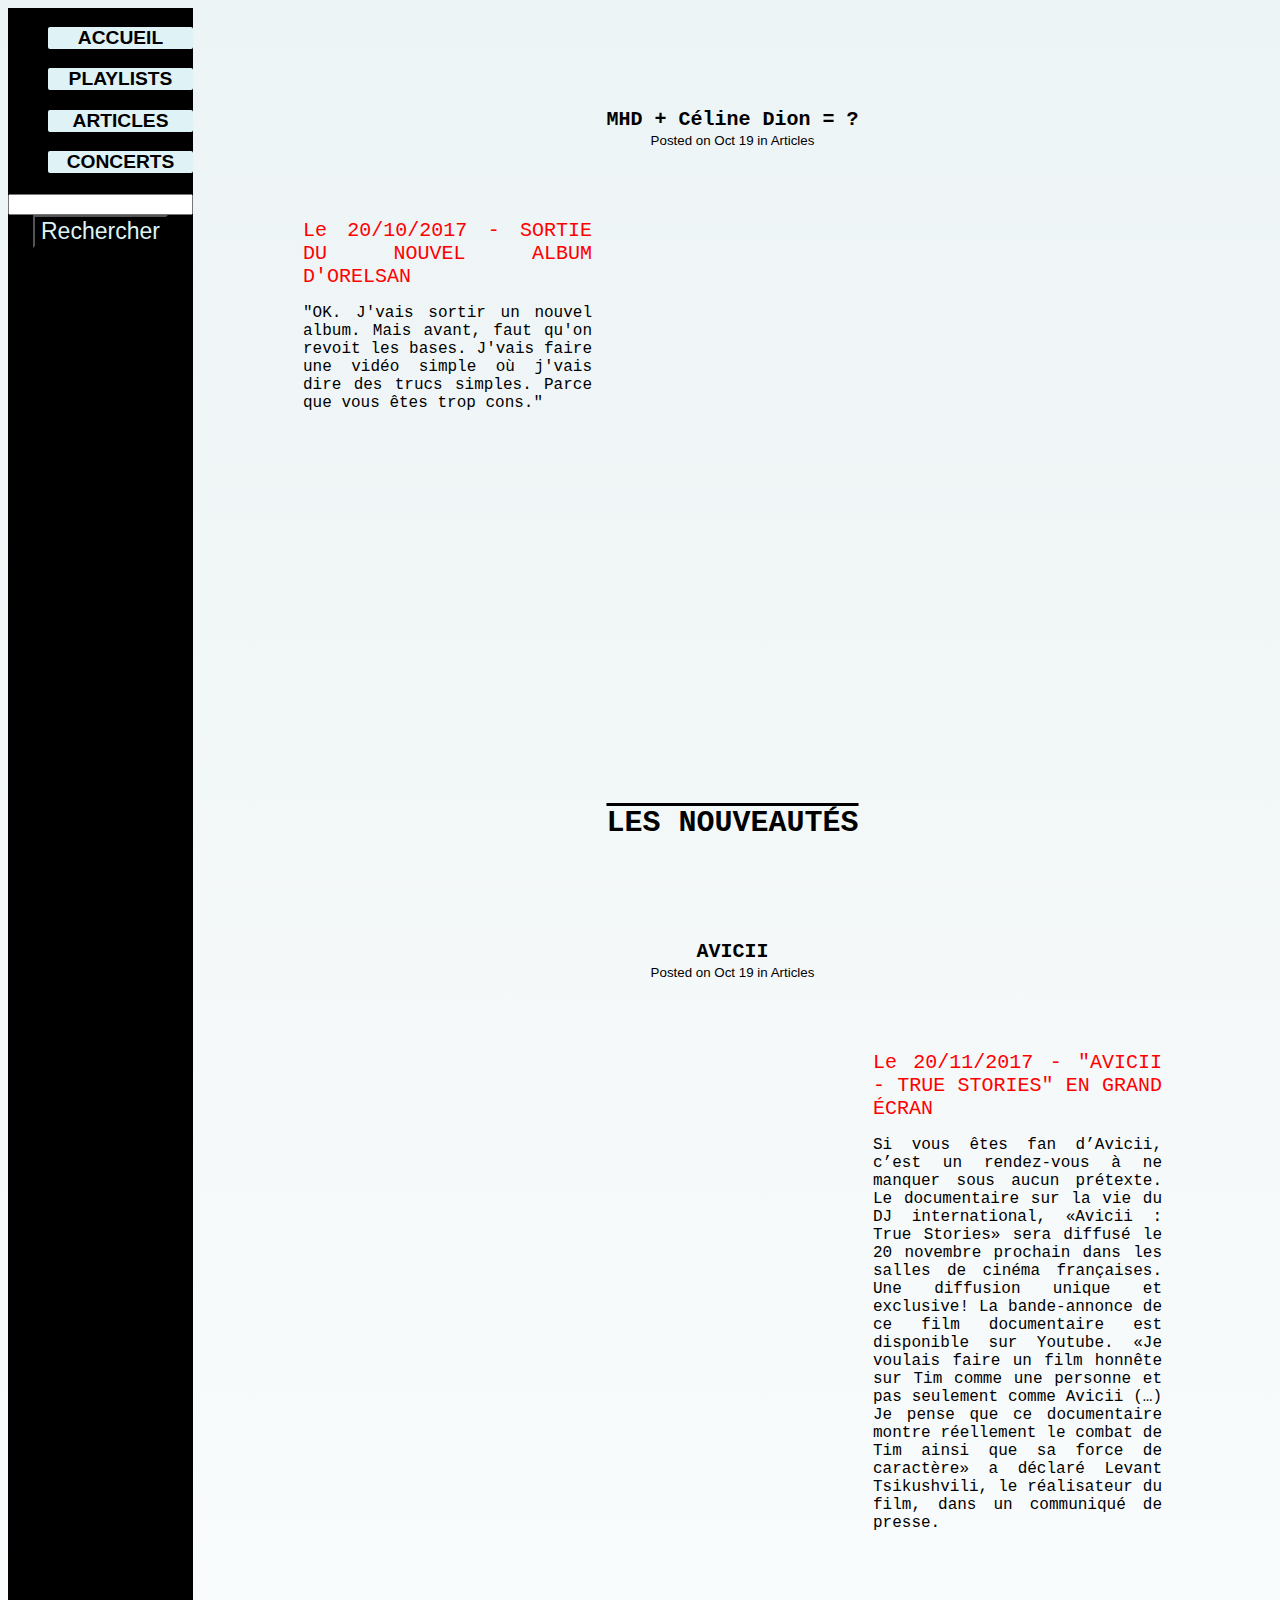
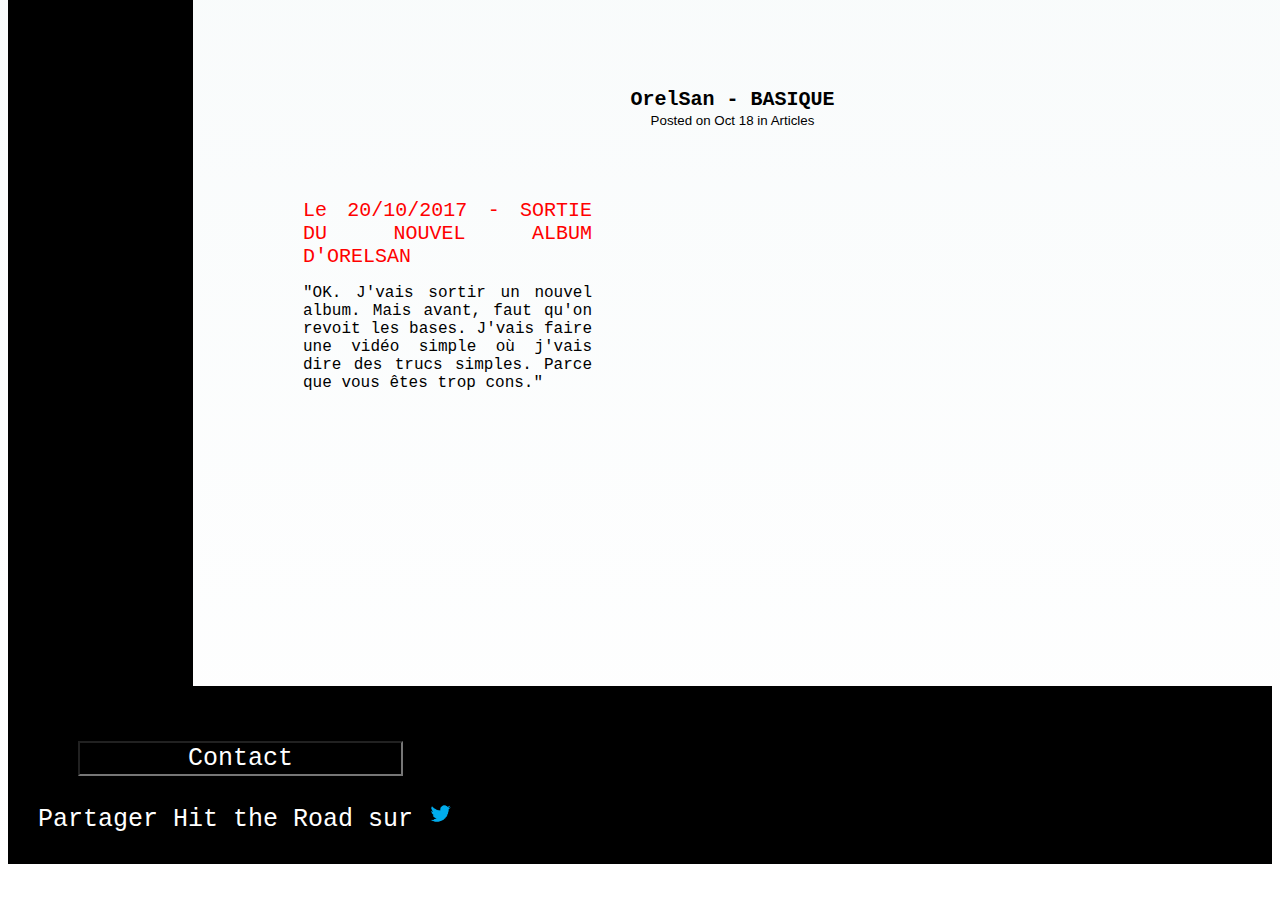
==== articles.html @ aeaab8b0 "4è commit" ====
<!DOCTYPE html>
<html>


<!-- Logo et nom du siteweb -->

  <head>
    <link rel="icon" type="image/png" href="logo_petit.png"/>
    <title>ARTICLES | HIT THE ROAD</title>
    <meta charset="utf-8">
    <link rel="stylesheet" type="text/css" href="style.css">
    <script src="https://ajax.googleapis.com/ajax/libs/jquery/3.2.1/jquery.min.js"></script>
    <script src="script.js"></script>
  </head>


  <body>
    <section class="parent">
    <section class="menu">

      <nav class="menu-nav">
        <ul><li class="div-couleur"><a href="index.html">ACCUEIL</a></li></ul>
        <ul><li class="div-couleur"><a href="playlists.html">PLAYLISTS</a></li></ul>
        <ul><li class="div-couleur"><a href="articles.html">ARTICLES</a></li></ul>
        <ul><li class="div-couleur"><a href="concerts.html">CONCERTS</a></li></ul>
      </nav>

      <div class="td-header-menu-search">
      <div class="td-search-btns-wrap">
          <a id="td-header-search-button" href="#" role="button" class="dropdown-toggle " data-toggle="dropdown"><i class="td-icon-search"></i></a>
          <a id="td-header-search-button-mob" href="#" role="button" class="dropdown-toggle " data-toggle="dropdown"><i class="td-icon-search"></i></a>
      </div>

      <div class="td-search-box-wrap">
      <div class="td-drop-down-search" aria-labelledby="td-header-search-button">
          <form method="get" class="td-search-form" action="file:///Users/elvanunal/Documents/GitHub/codecamp/index.html">
        <div role="search" class="td-head-form-search-wrap">
                        <input id="td-header-search" type="text" value="" name="s" autocomplete="off">
                        <input class="wpb_button wpb_btn-inverse btn" type="submit" id="td-header-search-top" value="Rechercher">
                    </div>
                </form>
                <div id="td-aj-search"></div>
            </div>
        </div>
    </div>
      </section>

<section class="everything">



<!-- ARTICLE 3 - MHD CELINE DION-->

<section class="titre-article3">
    <texte2>
      <h3>MHD + Céline Dion = ?</h3>
      <small>Posted on <time datetime="2017-10-18T19:00">Oct 19</time> in <a href="/category/Articles">Articles</a></small>
    </texte2>
</section>



<section class="article3">
  <section class= "video-article3">
  <iframe width="560" height="315" src="https://www.youtube.com/embed/2bjk26RwjyU" frameborder="0" allowfullscreen></iframe>
  </section>

  <texte3>
    <section class= "texte-article3">
    <texte4> Le 20/10/2017 - SORTIE DU NOUVEL ALBUM D'ORELSAN</texte4>
    <p> "OK. J'vais sortir un nouvel album. Mais avant, faut qu'on revoit les bases. J'vais faire une vidéo simple où j'vais dire des trucs simples. Parce que vous êtes trop cons."</p>
    </section>
  </texte3>
</section>



  <!-- ARTICLE 2 - AVICII -->

    <section class="titre-article3">


        <texte2>
      <h2><a href="/concerts-du-moment">LES NOUVEAUTÉS</a></h2>
          <h3>AVICII</h3>
          <small>Posted on <time datetime="2017-10-18T19:00">Oct 19</time> in <a href="/category/Articles">Articles</a></small>
        </texte2>
    </section>



    <section class="article3">

      <texte3>
        <section class= "texte-article3">
        <texte4> Le 20/11/2017 - "AVICII - TRUE STORIES" EN GRAND ÉCRAN</texte4>
        <p> Si vous êtes fan d’Avicii, c’est un rendez-vous à ne manquer sous aucun prétexte. Le documentaire sur la vie du DJ international, «Avicii : True Stories» sera diffusé le 20 novembre prochain dans les salles de cinéma françaises. Une diffusion unique et exclusive!
  La bande-annonce de ce film documentaire est disponible sur Youtube. «Je voulais faire un film honnête sur Tim comme une personne et pas seulement comme Avicii (…) Je pense que ce documentaire montre réellement le combat de Tim ainsi que sa force de caractère» a déclaré Levant Tsikushvili, le réalisateur du film, dans un communiqué de presse.</p>
        </section>
      </texte3>
      <section class= "video-article3">
        <iframe width="560" height="315" src="https://www.youtube.com/embed/0lgOjfVFD1Y" frameborder="0" allowfullscreen></iframe>
        </section>

    </section>



<!-- ARTICLE1 - ORELSAN -->

  <section class="titre-article3">
      <texte2>
        <h3>OrelSan - BASIQUE</h3>
        <small>Posted on <time datetime="2017-10-18T19:00">Oct 18</time> in <a href="/category/Articles">Articles</a></small>
      </texte2>
  </section>



  <section class="article3">
    <section class= "video-article3">
    <iframe width="560" height="315" src="https://www.youtube.com/embed/2bjk26RwjyU" frameborder="0" allowfullscreen></iframe>
    </section>

    <texte3>
      <section class= "texte-article3">
      <texte4> Le 20/10/2017 - SORTIE DU NOUVEL ALBUM D'ORELSAN</texte4>
      <p> "OK. J'vais sortir un nouvel album. Mais avant, faut qu'on revoit les bases. J'vais faire une vidéo simple où j'vais dire des trucs simples. Parce que vous êtes trop cons."</p>
      </section>
    </texte3>
  </section>




</section>
</section>


<!-- Bas de page -->

  <footer>
    <nav class="menu-nav">
    <ul>
    <input class="contact" value="Contact" onclick="parent.location='mailto:theohamon9@gmail.com?subject=Objet du courrier'">
    </ul>
    </nav>
    <a class="twitter" href="https://twitter.com/share?url=https://elvanunal.github.io/codecamp/">Partager Hit the Road sur  <img src="LogoTwi.png" height="25" width="25"></a>
  </footer>

</body>
</html>
---- style.css ----
html {
  font-family: sans-serif;
}

body {
background: linear-gradient(#EDF4F5 , white );
weight: 100%;
font-family: inherit;
font-size: medium;
}


h1 {
  color:white;
  font-family: monospace;
  font-weight: bolder;
  font-size: 50px;
  text-shadow: #000000 1px 1px, #000000 -1px 1px, #000000 -1px -1px, #000000 1px -1px;

}

h2 {
  color:black;
  font-family: monospace;
  font-weight: bolder;
  font-size: 30px;
  margin: 0px;
}

h3 {
  color:black;
  font-family: monospace;
  font-size: 20px;
  margin:0px;
}

texte4 {
  color: red;
  font-family: monospace;
  font-size: 20px;
  margin:0px;
}

a {
   text-decoration: none;
   color: black;
   font-style: none;
}

p {
  font-size: 16px;
  font-family: monospace;
}

a.twitter {
  color: white;
}

nav.menu-nav ul li.btn{
  width: 150px;
  weight: 100%;
        float: right;
    display: block;
  text-align: center;
    background-blend-mode: darken;
    padding: 10px;
}


.menu {
  width: 100%;
  font-weight: bolder;
  font-size: larger;
      text-align: center;
      width: 300px;
      weight:250px;
      background: black;
}






.div-couleur {
    background: #DFF2F5 ;
    border-radius:2px;
    -moz-transition: all .5s;
}
.div-couleur:hover {
    background: #72B7C1 ;
    border-radius: 50px;
}


input.wpb_button {
  font-size: larger;
  background: black;
  color: #DFF2F5 ;
}

.hit {
  padding:260px;
}

.home {
  display: flex;
  justify-content: center;
  text-align:center;
  padding-top: 20px;
}

.parent {
  display:flex;
}








.article2 {
  display: flex;
  flex-direction: column;
  padding-top: 70px;
  text-align: justify;
  margin-left: 70px;
  margin-right: 70px;
}

.image-article2 {
  display:flex;
  justify-content: row-reverse;
  padding-right: 50px;
}


.titre-article2 {
  display: flex;
  justify-content: center;
  text-align:center;
  padding-top: 100px;
}






.article3 {
  display: flex;
  flex-direction: row-reverse;
  padding-top: 70px;
  text-align: justify;
  margin-left: 40px;
  margin-right: 40px;
  padding-bottom: 40px;
}

.video-article3 {
  display:flex;
  justify-content: row-reverse;
  margin-bottom: 40px;
}


.titre-article3 {
  display: flex;
  justify-content: center;
  text-align:center;
  padding-top: 100px;
}

.texte-article3 {
  padding-left: 70px;
  padding-right: 70px;
}








footer {
    background-color: black ;
    padding: 30px;
    font-size: 25px;
    font-family: monospace;

}

input.contact {
  background-color: black;
  font-family: monospace;
  font-size: 25px;
    text-align: center;
    color: white;
}

iframe{
  margin-right: 10px;
  -moz-transition: all 0.5s ease-in-out 0s;
    -webkit-transition: all 0.5s ease-in-out 0s;
    -o-transition: all 0.5s ease-in-out 0s;
    -ms-transition: all 0.5s ease-in-out 0s;
    transition: all 0.5s ease-in-out 0s;
    opacity: 0.7;
    height: 400px;
    margin-bottom: 7px;
}

iframe:hover {
  -moz-transform: rotate(5deg) scale(1.10);
    -webkit-transform: rotate(5deg) scale(1.10);
    -o-transform: rotate(5deg) scale(1.10);
    -ms-transform: rotate(5deg) scale(1.10);
    transform: rotate(5deg) scale(1.10);
    opacity: 1;
}


[17:57]
html {
  font-family: sans-serif;
}

body {
background: linear-gradient(#EDF4F5 , white );
weight: 100%;
font-family: inherit;
font-size: medium;
}


h1 {
  color:white;
  font-family: monospace;
  font-weight: bolder;
  font-size: 50px;
  text-shadow: #000000 1px 1px, #000000 -1px 1px, #000000 -1px -1px, #000000 1px -1px;

}

h2 {
  color:black;
  font-family: monospace;
  font-weight: bolder;
  font-size: 30px;
  margin-bottom: 100px;
  text-decoration: overline;
}

h3 {
  color:black;
  font-family: monospace;
  font-size: 20px;
  margin:0px;
}

texte4 {
  color: red;
  font-family: monospace;
  font-size: 20px;
  margin:0px;
}

a {
   text-decoration: none;
   color: black;
   font-style: none;
}

p {
  font-size: 16px;
  font-family: monospace;
}

a.twitter {
  color: white;
}

nav.menu-nav ul li.btn{
  width: 150px;
  weight: 100%;
        float: right;
    display: block;
  text-align: center;
    background-blend-mode: darken;
    padding: 10px;
}


.menu {
  width: 100%;
  font-weight: bolder;
  font-size: larger;
      text-align: center;
      width: 300px;
      weight:250px;
      background: black;
}






.div-couleur {
    background: #DFF2F5 ;
    border-radius:2px;
    -moz-transition: all .5s;
}
.div-couleur:hover {
    background: #72B7C1 ;
    border-radius: 50px;
}


input.wpb_button {
  font-size: larger;
  background: black;
  color: #DFF2F5 ;
}

.hit {
  padding:260px;
}

.home {
  display: flex;
  justify-content: center;
  text-align:center;
  padding-top: 20px;
}

.parent {
  display:flex;
}




.playlists {

display:flex;
flex-direction: column;
padding-top: 70px;
text-align: justify;
margin-left: 85px;

}



.article2 {
  display: flex;
  flex-direction: row-reverse;
  padding-top: 70px;
  text-align: justify;
  margin-left: 70px;
  margin-right: 70px;
}

.image-article2 {
  display:flex;
  justify-content: row-reverse;
  padding-right: 50px;
}


.titre-article2 {
  display: flex;
  justify-content: center;
  text-align:center;
  padding-top: 100px;
}


.article3 {
  display: flex;
  flex-direction: row-reverse;
  padding-top: 70px;
  text-align: justify;
  margin-left: 40px;
  margin-right: 40px;
  padding-bottom: 40px;
}

.video-article3 {
  display:flex;
  justify-content: row-reverse;
  margin-bottom: 40px;
}


.titre-article3 {
  display: flex;
  justify-content: center;
  text-align:center;
  padding-top: 100px;
}

.texte-article3 {
  padding-left: 70px;
  padding-right: 70px;
}








footer {
    background-color: black ;
    padding: 30px;
    font-size: 25px;
    font-family: monospace;

}

input.contact {
  background-color: black;
  font-family: monospace;
  font-size: 25px;
    text-align: center;
    color: white;
}

iframe{
  margin-right: 10px;
  -moz-transition: all 0.5s ease-in-out 0s;
    -webkit-transition: all 0.5s ease-in-out 0s;
    -o-transition: all 0.5s ease-in-out 0s;
    -ms-transition: all 0.5s ease-in-out 0s;
    transition: all 0.5s ease-in-out 0s;
    opacity: 0.7;
    height: 400px;
    margin-bottom: 7px;
}

iframe:hover {
  -moz-transform: rotate(5deg) scale(1.10);
    -webkit-transform: rotate(5deg) scale(1.10);
    -o-transform: rotate(5deg) scale(1.10);
    -ms-transform: rotate(5deg) scale(1.10);
    transform: rotate(5deg) scale(1.10);
    opacity: 1;
}
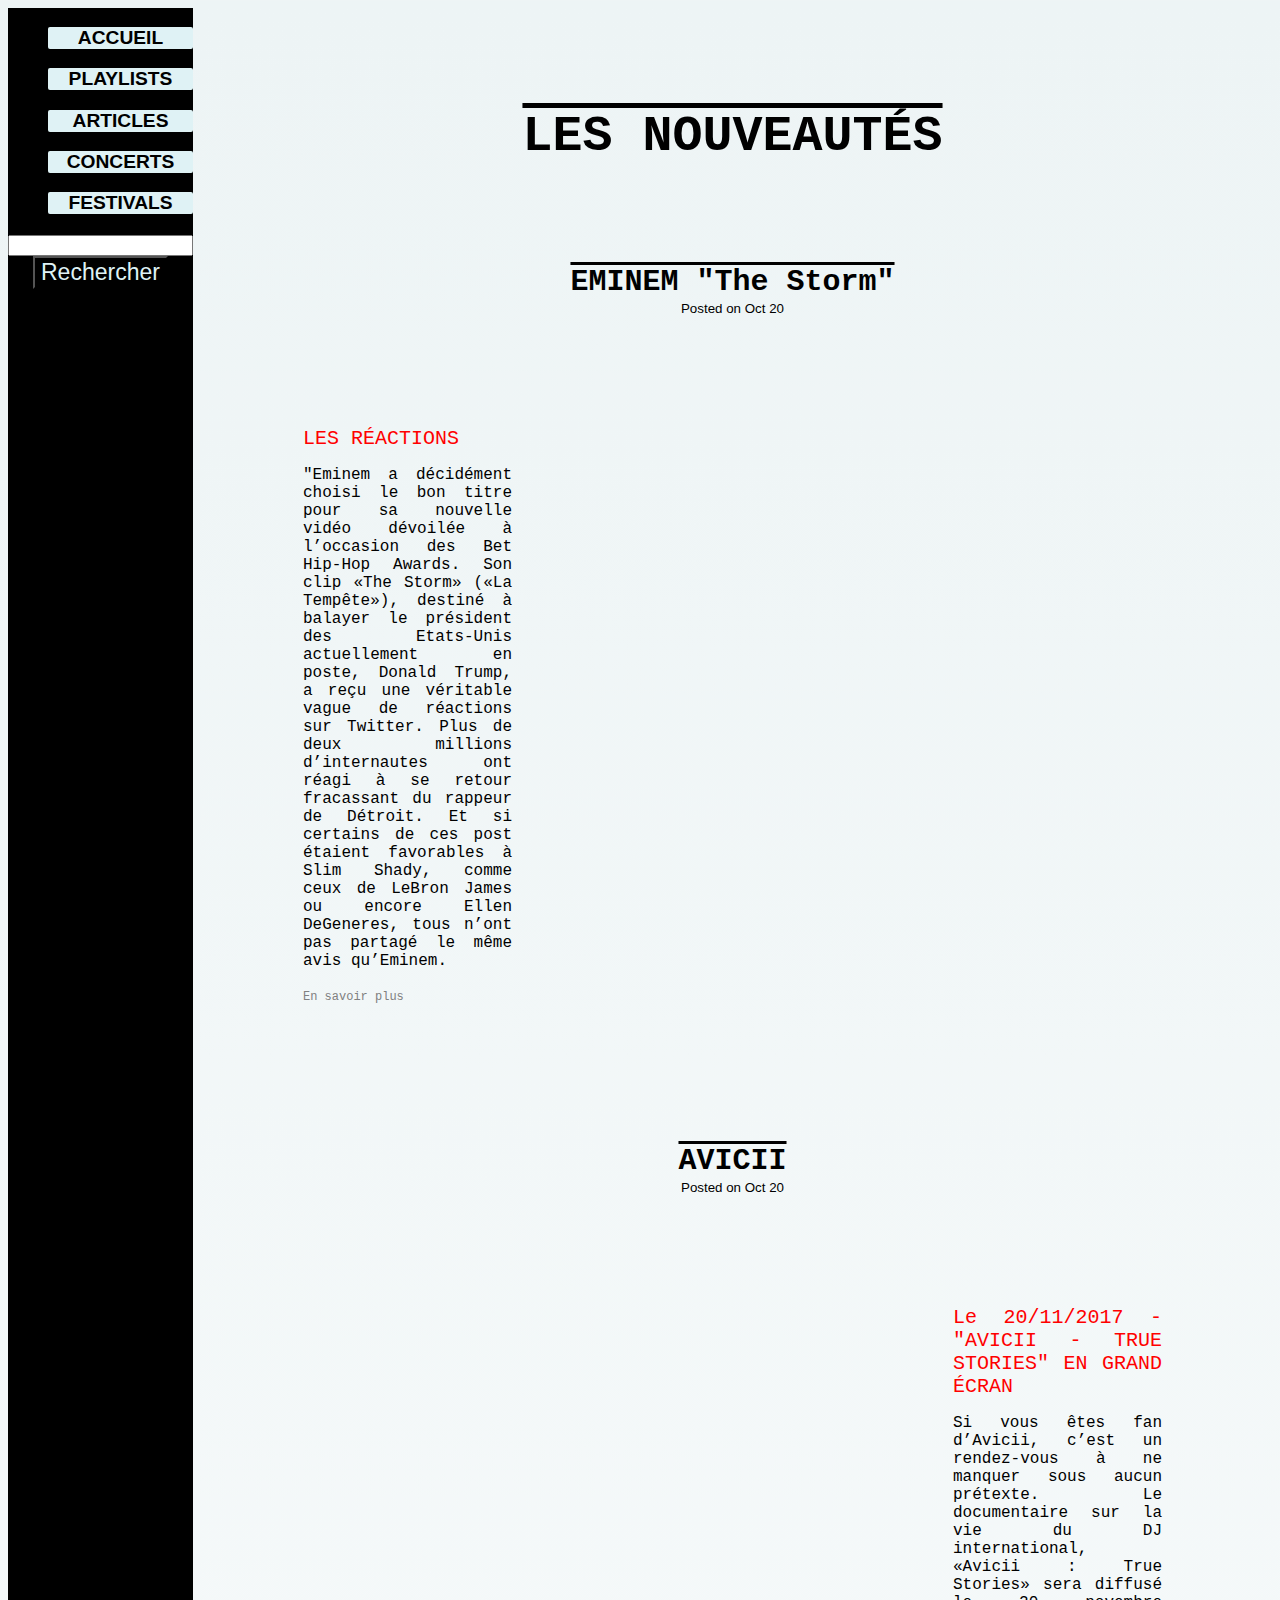
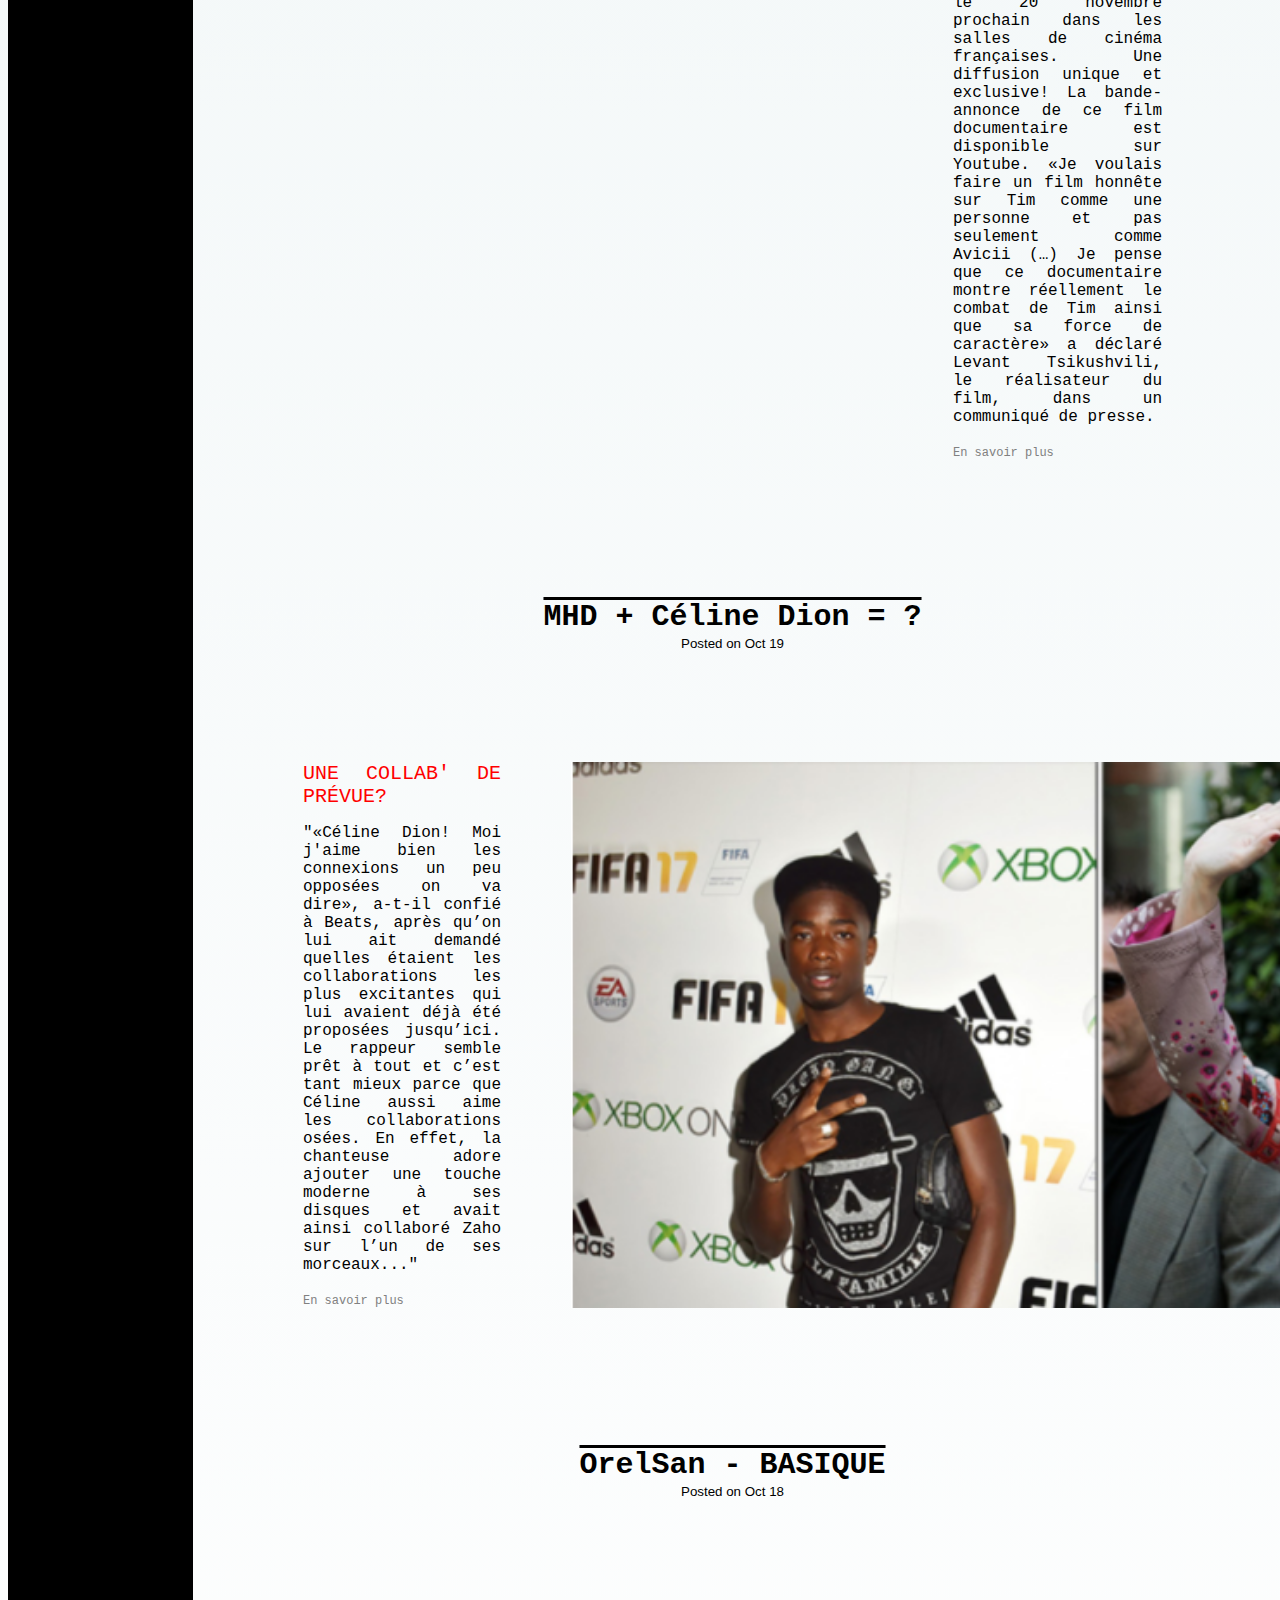
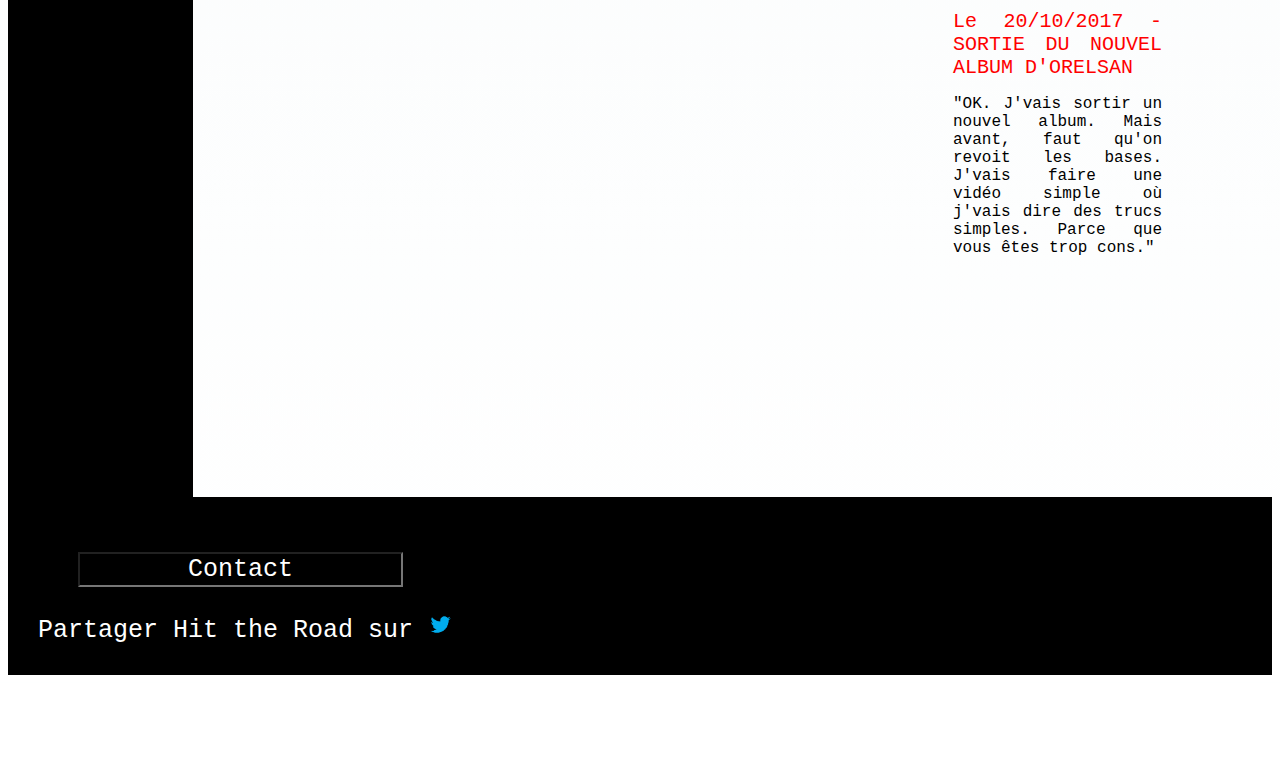
==== commit 7cb10896: "Modifs" ====
--- a/articles.html
+++ b/articles.html
@@ -23,6 +23,7 @@
         <ul><li class="div-couleur"><a href="playlists.html">PLAYLISTS</a></li></ul>
         <ul><li class="div-couleur"><a href="articles.html">ARTICLES</a></li></ul>
         <ul><li class="div-couleur"><a href="concerts.html">CONCERTS</a></li></ul>
+        <ul><li class="div-couleur"><a href="festivals.html">FESTIVALS</a></li></ul>
       </nav>
 
       <div class="td-header-menu-search">
@@ -48,42 +49,53 @@
 <section class="everything">
 
 
+  <!-- ARTICLE 4 EMINEM -->
 
-<!-- ARTICLE 3 - MHD CELINE DION-->
+  <section class="titre-article3">
+      <texte2>
+        <h2><a href="/nouveautes">LES NOUVEAUTÉS</a></h2>
+        <h3>EMINEM "The Storm" </h3>
+        <small>Posted on <time datetime="2017-10-20T19:00">Oct 20</time> </small>
+      </texte2>
 
-<section class="titre-article3">
-    <texte2>
-      <h3>MHD + Céline Dion = ?</h3>
-      <small>Posted on <time datetime="2017-10-18T19:00">Oct 19</time> in <a href="/category/Articles">Articles</a></small>
-    </texte2>
-</section>
+  </section>
+
+  <section class="article3">
+    <section class="video-article3">
+    <iframe width="560" height="315" src="https://www.youtube.com/embed/TXGZJk0nQs4" frameborder="0" allowfullscreen></iframe>
+    </section>
 
 
 
-<section class="article3">
-  <section class= "video-article3">
-  <iframe width="560" height="315" src="https://www.youtube.com/embed/2bjk26RwjyU" frameborder="0" allowfullscreen></iframe>
+    <texte3>
+      <section class= "texte-article3">
+      <texte4>LES RÉACTIONS</texte4>
+      <p> "Eminem a décidément choisi le bon titre pour sa nouvelle vidéo dévoilée à l’occasion des Bet Hip-Hop Awards. Son clip «The Storm» («La Tempête»), destiné à balayer le président des Etats-Unis actuellement en poste, Donald Trump, a reçu une véritable vague de réactions sur Twitter.
+
+Plus de deux millions d’internautes ont réagi à se retour fracassant du rappeur de Détroit. Et si certains de ces post étaient favorables à Slim Shady, comme ceux de LeBron James ou encore Ellen DeGeneres, tous n’ont pas partagé le même avis qu’Eminem.</p>
+<a class="plus" href="http://www.nrj.fr/artistes/eminem/actus/eminem-2-millions-de-reactions-sur-twitter-apres-son-clip-the-storm-351998">En savoir plus</a>
+
+      </section>
+    </texte3>
+
   </section>
-
-  <texte3>
-    <section class= "texte-article3">
-    <texte4> Le 20/10/2017 - SORTIE DU NOUVEL ALBUM D'ORELSAN</texte4>
-    <p> "OK. J'vais sortir un nouvel album. Mais avant, faut qu'on revoit les bases. J'vais faire une vidéo simple où j'vais dire des trucs simples. Parce que vous êtes trop cons."</p>
-    </section>
-  </texte3>
-</section>
 
 
 
-  <!-- ARTICLE 2 - AVICII -->
+
+
+
+
+
+
+  <!-- ARTICLE 3 - AVICII -->
 
     <section class="titre-article3">
 
 
         <texte2>
-      <h2><a href="/concerts-du-moment">LES NOUVEAUTÉS</a></h2>
           <h3>AVICII</h3>
-          <small>Posted on <time datetime="2017-10-18T19:00">Oct 19</time> in <a href="/category/Articles">Articles</a></small>
+          <small>Posted on <time datetime="2017-10-18T19:00">Oct 20</time> </small>
         </texte2>
     </section>
 
@@ -96,6 +108,8 @@
         <texte4> Le 20/11/2017 - "AVICII - TRUE STORIES" EN GRAND ÉCRAN</texte4>
         <p> Si vous êtes fan d’Avicii, c’est un rendez-vous à ne manquer sous aucun prétexte. Le documentaire sur la vie du DJ international, «Avicii : True Stories» sera diffusé le 20 novembre prochain dans les salles de cinéma françaises. Une diffusion unique et exclusive!
   La bande-annonce de ce film documentaire est disponible sur Youtube. «Je voulais faire un film honnête sur Tim comme une personne et pas seulement comme Avicii (…) Je pense que ce documentaire montre réellement le combat de Tim ainsi que sa force de caractère» a déclaré Levant Tsikushvili, le réalisateur du film, dans un communiqué de presse.</p>
+  <a class="plus" href="http://www.nrj.fr/artistes/avicii/actus/avicii-son-documentaire-avicii-true-stories-au-cinema-le-20-novembre-352143">En savoir plus</a>
+
         </section>
       </texte3>
       <section class= "video-article3">
@@ -104,23 +118,53 @@
 
     </section>
 
+<!-- ARTICLE 2 - MHD CELINE DION-->
+
+<section class="titre-article3">
+    <texte2>
+      <h3>MHD + Céline Dion = ?</h3>
+      <small>Posted on <time datetime="2017-10-20T19:00">Oct 19</time> </small>
+    </texte2>
+</section>
 
 
-<!-- ARTICLE1 - ORELSAN -->
+
+<section class="article3">
+
+  <section class= "image-article3">
+          <img src="MHD.jpg" alt="MHD"/>
+
+</section>
+
+  <texte3>
+    <section class= "texte-article3">
+    <texte4>UNE COLLAB' DE PRÉVUE?</texte4>
+    <p> "«Céline Dion! Moi j'aime bien les connexions un peu opposées on va dire», a-t-il confié à Beats, après qu’on lui ait demandé quelles étaient les collaborations les plus excitantes qui lui avaient déjà été proposées jusqu’ici. Le rappeur semble prêt à tout et c’est tant mieux parce que Céline aussi aime les collaborations osées. En effet, la chanteuse adore ajouter une touche moderne à ses disques et avait ainsi collaboré Zaho sur l’un de ses morceaux..."</p>
+    <a class="plus" href="http://www.nrj.fr/artistes/mhd/actus/mhd-un-duo-avec-celine-dion-352287">En savoir plus</a>
+
+    </section>
+  </texte3>
+</section>
+
+
+
+
+
+
+
+<!-- ARTICLE 1 - ORELSAN -->
 
   <section class="titre-article3">
       <texte2>
         <h3>OrelSan - BASIQUE</h3>
-        <small>Posted on <time datetime="2017-10-18T19:00">Oct 18</time> in <a href="/category/Articles">Articles</a></small>
+        <small>Posted on <time datetime="2017-10-18T19:00">Oct 18</time> </small>
       </texte2>
   </section>
 
 
 
   <section class="article3">
-    <section class= "video-article3">
-    <iframe width="560" height="315" src="https://www.youtube.com/embed/2bjk26RwjyU" frameborder="0" allowfullscreen></iframe>
-    </section>
+
 
     <texte3>
       <section class= "texte-article3">
@@ -128,6 +172,9 @@
       <p> "OK. J'vais sortir un nouvel album. Mais avant, faut qu'on revoit les bases. J'vais faire une vidéo simple où j'vais dire des trucs simples. Parce que vous êtes trop cons."</p>
       </section>
     </texte3>
+    <section class= "video-article3">
+    <iframe width="560" height="315" src="https://www.youtube.com/embed/2bjk26RwjyU" frameborder="0" allowfullscreen></iframe>
+    </section>
   </section>
 
 
--- a/style.css
+++ b/style.css
@@ -10,6 +10,7 @@
 }
 
 
+
 h1 {
   color:white;
   font-family: monospace;
@@ -54,6 +55,12 @@
 
 a.twitter {
   color: white;
+}
+
+a.plus {
+  color:grey;
+  font-size:12px;
+  font-family:monospace
 }
 
 nav.menu-nav ul li.btn{
@@ -134,6 +141,8 @@
   display:flex;
   justify-content: row-reverse;
   padding-right: 50px;
+  padding-left: 50px;
+  padding-bottom: 50px;
 }
 
 
@@ -143,10 +152,6 @@
   text-align:center;
   padding-top: 100px;
 }
-
-
-
-
 
 
 .article3 {
@@ -163,14 +168,24 @@
   display:flex;
   justify-content: row-reverse;
   margin-bottom: 40px;
-}
-
+  margin-left: 40px;
+  margin-right: 40px;
+}
+
+.image-article3 {
+  display:flex;
+  justify-content: row-reverse;
+  padding-right: 50px;
+}
 
 .titre-article3 {
   display: flex;
   justify-content: center;
   text-align:center;
   padding-top: 100px;
+  margin-bottom: 40px;
+  margin-left: 40px;
+  margin-right: 40px;
 }
 
 .texte-article3 {
@@ -181,7 +196,13 @@
 
 
 
-
+.video-articleF {
+  display:flex;
+  justify-content: center;
+  margin-bottom: 40px;
+  margin-left: 40px;
+  margin-right: 40px;
+}
 
 
 
@@ -223,7 +244,6 @@
 }
 
 
-[17:57]
 html {
   font-family: sans-serif;
 }
@@ -249,7 +269,7 @@
   color:black;
   font-family: monospace;
   font-weight: bolder;
-  font-size: 30px;
+  font-size: 50px;
   margin-bottom: 100px;
   text-decoration: overline;
 }
@@ -257,8 +277,11 @@
 h3 {
   color:black;
   font-family: monospace;
-  font-size: 20px;
+  font-size: 30px;
   margin:0px;
+      text-align: center;
+      text-decoration: overline;
+
 }
 
 texte4 {
@@ -282,6 +305,13 @@
 a.twitter {
   color: white;
 }
+
+a.plus {
+  color:grey;
+  font-size:12px;
+  font-family:monospace
+}
+
 
 nav.menu-nav ul li.btn{
   width: 150px;
@@ -365,12 +395,19 @@
   margin-right: 70px;
 }
 
-.image-article2 {
+.image-article3 {
   display:flex;
   justify-content: row-reverse;
   padding-right: 50px;
 }
 
+.image-article2 {
+  display:flex;
+  justify-content: row-reverse;
+  padding-right: 50px;
+  padding-left: 50px;
+  padding-bottom: 50px;
+}
 
 .titre-article2 {
   display: flex;
@@ -402,6 +439,9 @@
   justify-content: center;
   text-align:center;
   padding-top: 100px;
+  margin-bottom: 40px;
+  margin-left: 40px;
+  margin-right: 40px;
 }
 
 .texte-article3 {
@@ -409,7 +449,13 @@
   padding-right: 70px;
 }
 
-
+.video-articleF {
+  display:flex;
+  justify-content: center;
+  margin-bottom: 40px;
+  margin-left: 40px;
+  margin-right: 40px;
+}
 
 
 
@@ -452,3 +498,11 @@
     transform: rotate(5deg) scale(1.10);
     opacity: 1;
 }
+
+.video-articleF {
+  display:flex;
+  justify-content: center;
+  margin-bottom: 40px;
+  margin-left: 40px;
+  margin-right: 40px;
+}
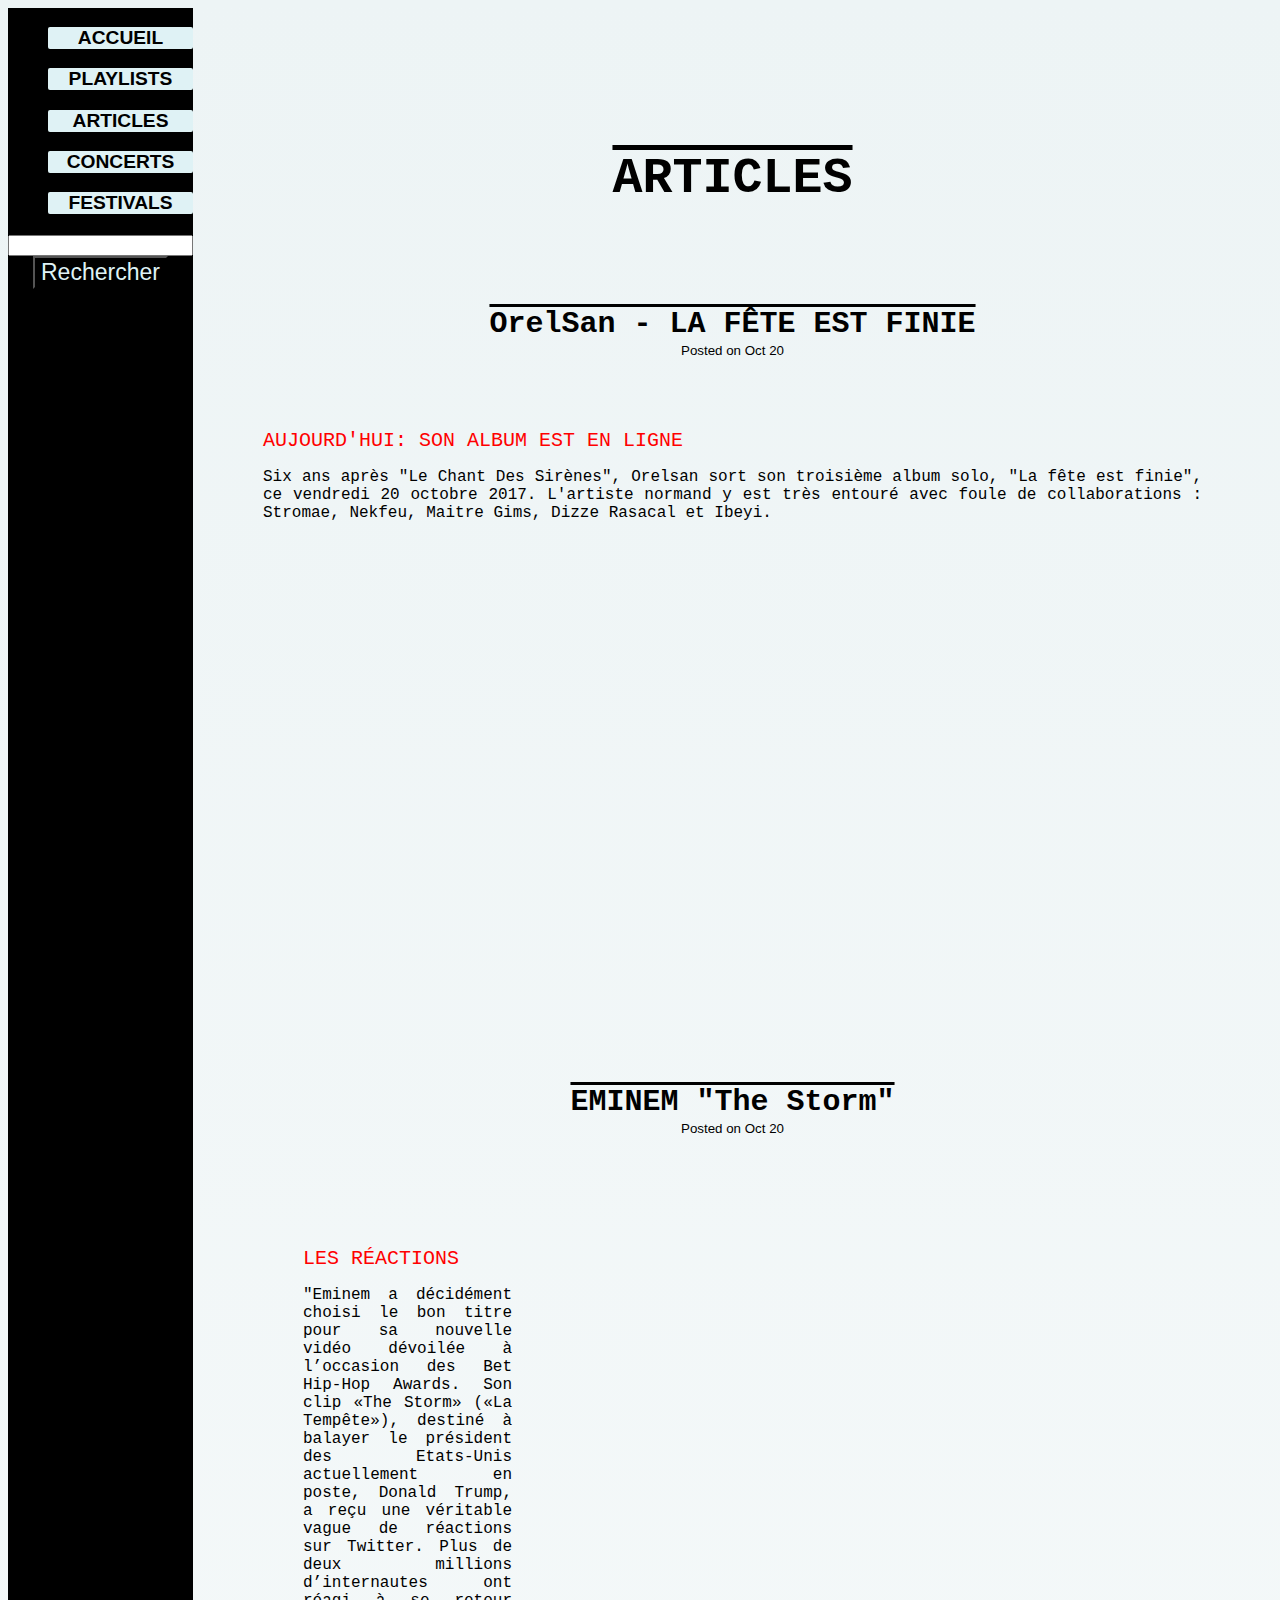
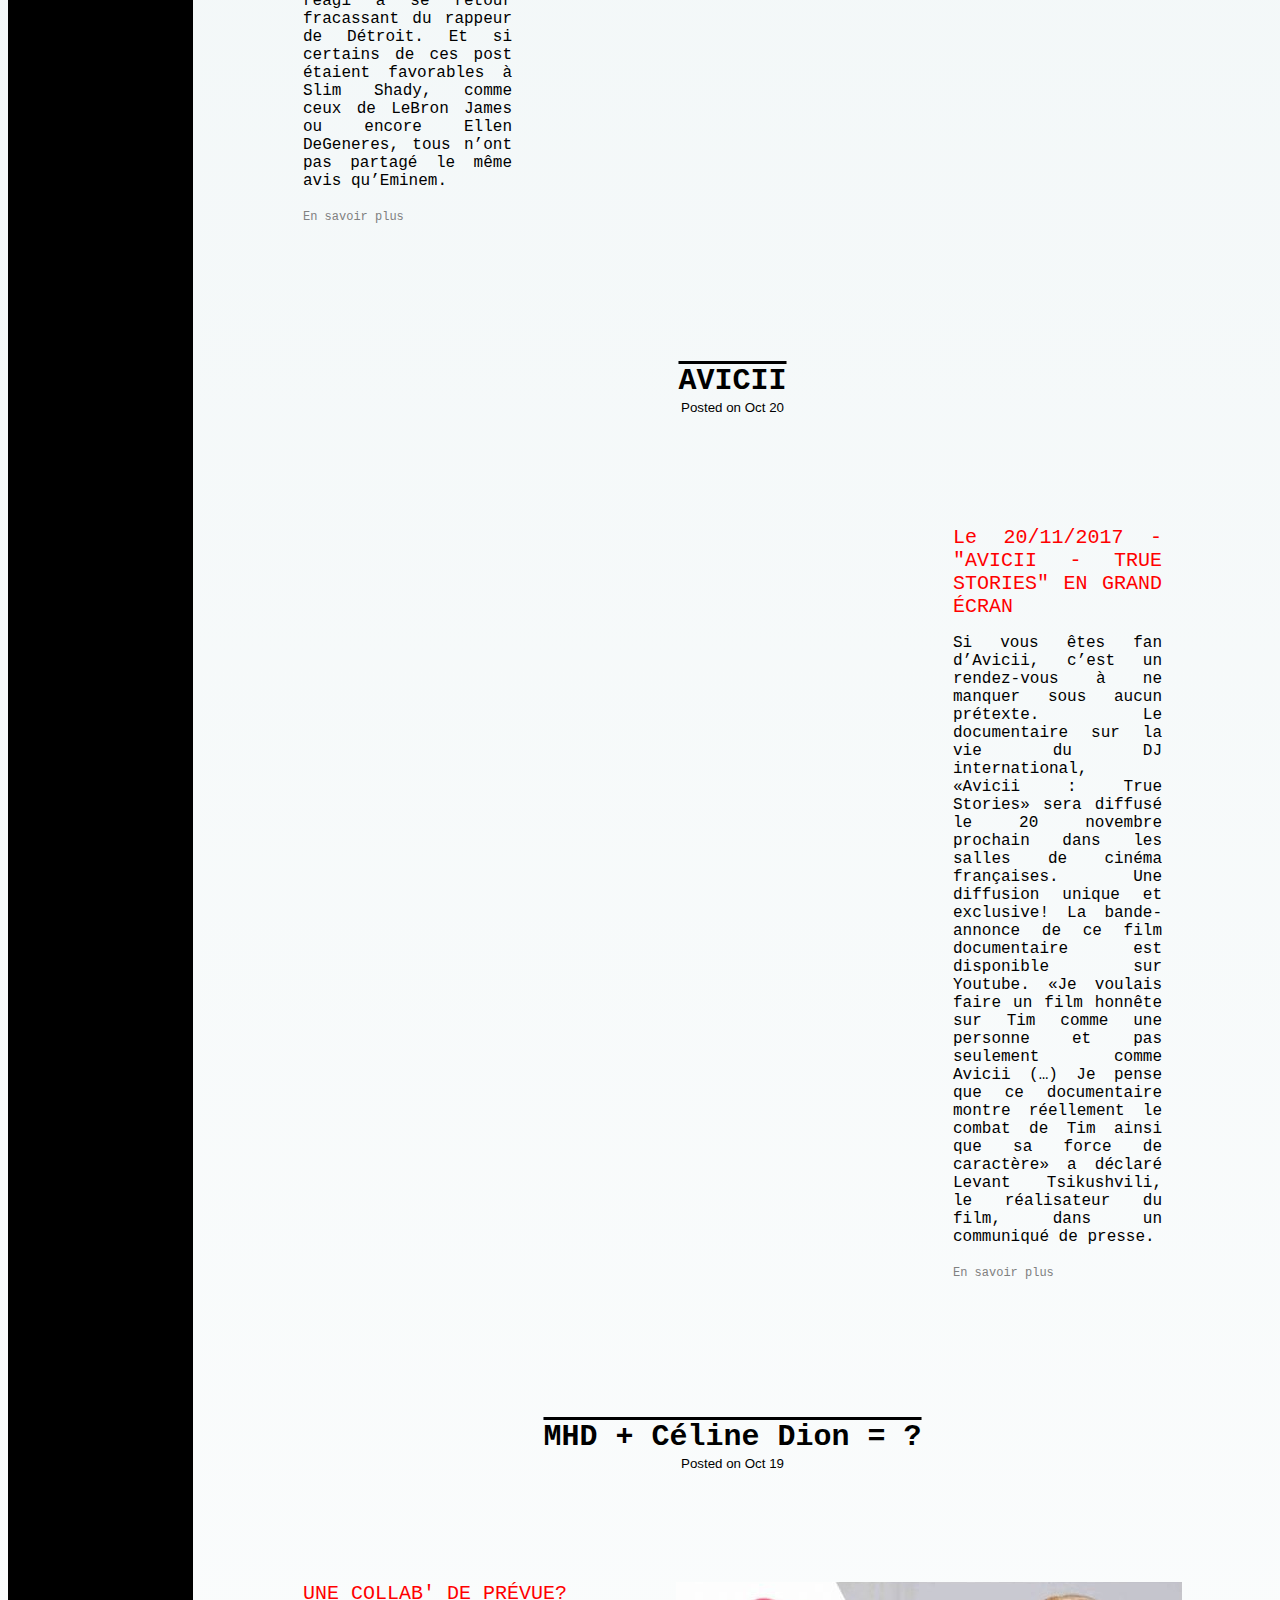
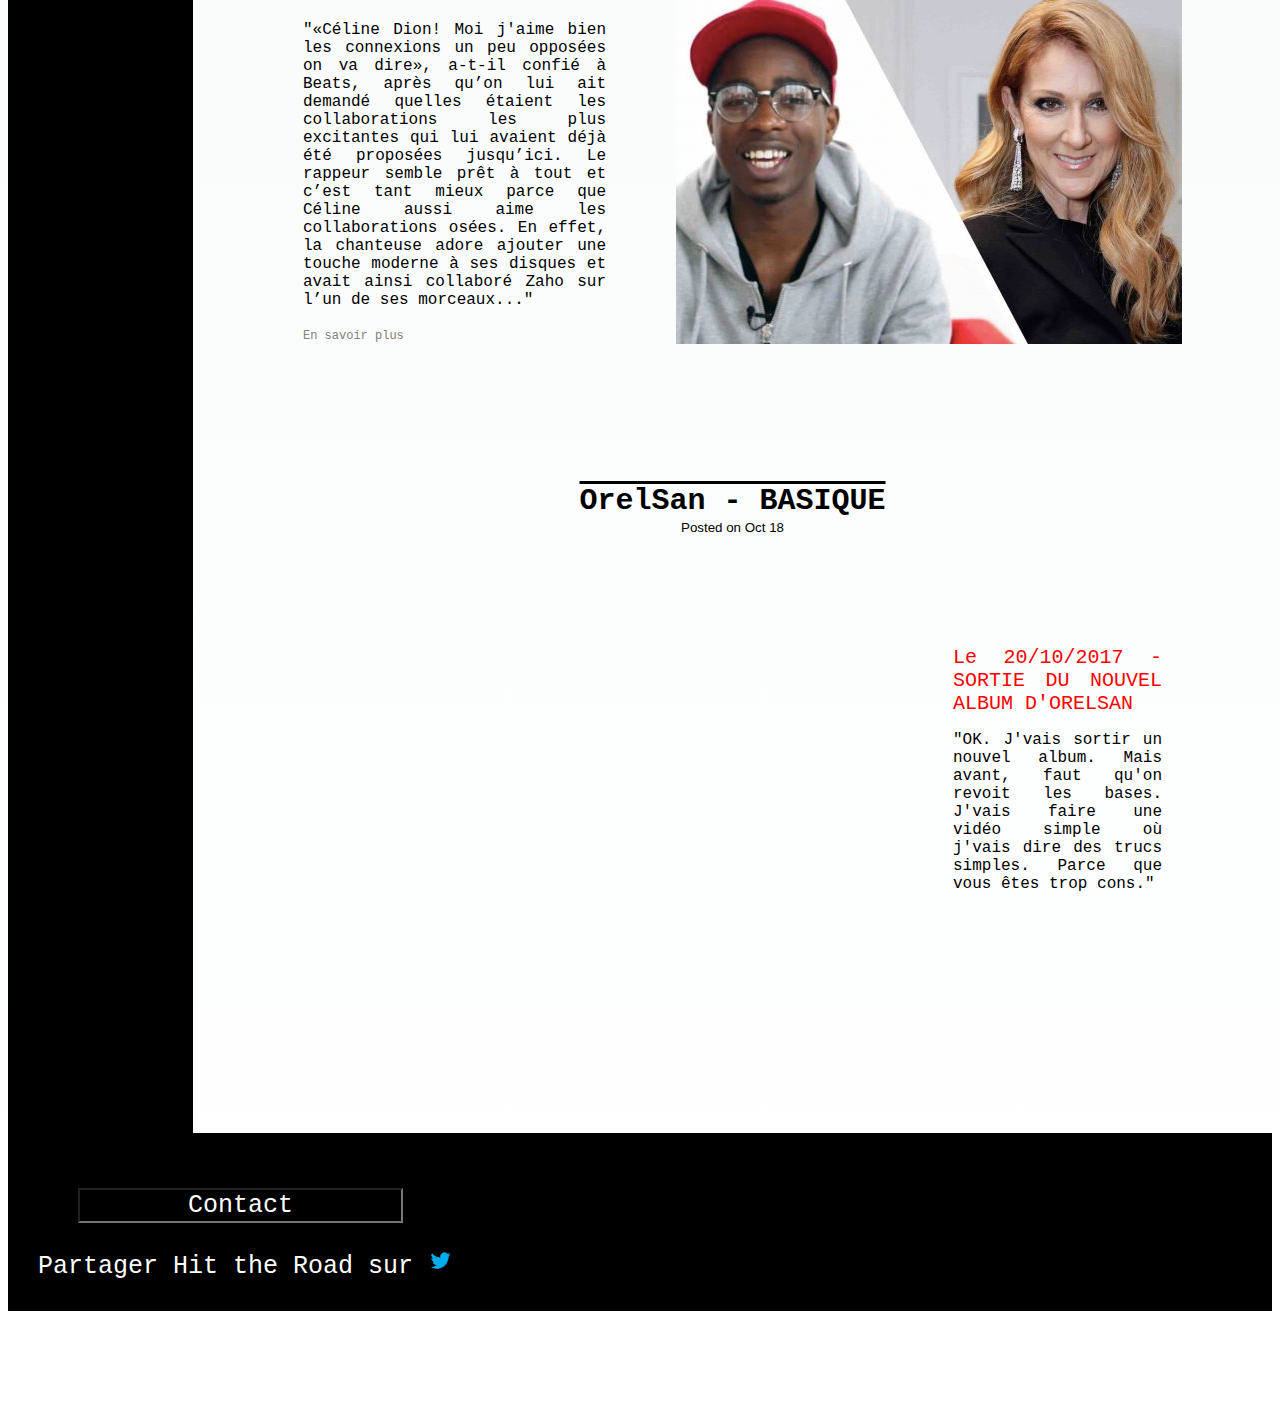
==== commit 6d92321d: "DERNIER COMMIT" ====
--- a/articles.html
+++ b/articles.html
@@ -1,9 +1,10 @@
 <!DOCTYPE html>
+
 <html>
 
+<!-- SECTION ARTICLES -->
 
-<!-- Logo et nom du siteweb -->
-
+<!-- HEAD -->
   <head>
     <link rel="icon" type="image/png" href="logo_petit.png"/>
     <title>ARTICLES | HIT THE ROAD</title>
@@ -11,13 +12,16 @@
     <link rel="stylesheet" type="text/css" href="style.css">
     <script src="https://ajax.googleapis.com/ajax/libs/jquery/3.2.1/jquery.min.js"></script>
     <script src="script.js"></script>
-  </head>
+  </head> <!-- FIN HEAD -->
 
+<!-- TOUTE LA PAGE -->
+  <body>
 
-  <body>
+<!-- TOUT SAUF FOOTER -->
     <section class="parent">
+
+<!-- MENU -->
     <section class="menu">
-
       <nav class="menu-nav">
         <ul><li class="div-couleur"><a href="index.html">ACCUEIL</a></li></ul>
         <ul><li class="div-couleur"><a href="playlists.html">PLAYLISTS</a></li></ul>
@@ -25,7 +29,7 @@
         <ul><li class="div-couleur"><a href="concerts.html">CONCERTS</a></li></ul>
         <ul><li class="div-couleur"><a href="festivals.html">FESTIVALS</a></li></ul>
       </nav>
-
+<!-- BARRE DE RECHERCHES DANS LE MENU -->
       <div class="td-header-menu-search">
       <div class="td-search-btns-wrap">
           <a id="td-header-search-button" href="#" role="button" class="dropdown-toggle " data-toggle="dropdown"><i class="td-icon-search"></i></a>
@@ -35,165 +39,150 @@
       <div class="td-search-box-wrap">
       <div class="td-drop-down-search" aria-labelledby="td-header-search-button">
           <form method="get" class="td-search-form" action="file:///Users/elvanunal/Documents/GitHub/codecamp/index.html">
-        <div role="search" class="td-head-form-search-wrap">
-                        <input id="td-header-search" type="text" value="" name="s" autocomplete="off">
-                        <input class="wpb_button wpb_btn-inverse btn" type="submit" id="td-header-search-top" value="Rechercher">
-                    </div>
-                </form>
-                <div id="td-aj-search"></div>
-            </div>
-        </div>
-    </div>
-      </section>
+      <div role="search" class="td-head-form-search-wrap">
+        <input id="td-header-search" type="text" value="" name="s" autocomplete="off">
+        <input class="wpb_button wpb_btn-inverse btn" type="submit" id="td-header-search-top" value="Rechercher">
+      </div>
+            </form>
+      <div id="td-aj-search"></div>
+      </div>
+      </div>
+      </div> <!-- FIN DE LA BARRE DE RECHERCHES DANS LE MENU -->
+    </section> <!-- FIN MENU -->
 
-<section class="everything">
+<!-- TOUT SAUF MENU ET FOOTER -->
+    <section class="everything">
+
+<!-- ARTICLE 5 : ORELSAN ALBUM AUJOURD'HUI -->
+    <section class="titre-article2">
+      <texte2>
+        <h2><a href="/nouveautes">ARTICLES</a></h2>
+        <h3>OrelSan - LA FÊTE EST FINIE  </h3>
+        <small>Posted on <time datetime="2017-10-20T19:00">Oct 20</time> </small>
+      </texte2>
+  </section>
+  <section class="article2">
+    <texte3>
+  <section class="video-article2">
+    <texte4>AUJOURD'HUI: SON ALBUM EST EN LIGNE</texte4>
+    <p> Six ans après "Le Chant Des Sirènes", Orelsan sort son troisième album solo, "La fête est finie", ce vendredi 20 octobre 2017. L'artiste normand y est très entouré avec foule de collaborations : Stromae, Nekfeu, Maitre Gims, Dizze Rasacal et Ibeyi. </p>
+  </section>
+  <section class="video-articleF">
+    <iframe src="https://open.spotify.com/embed/album/04mHlwou1RaPDo8SigFfKf" width="300" height="380" frameborder="0" allowtransparency="true"></iframe>
+  </section>
+    </texte3>
+  </section> <!-- FIN ARTICLE 5 : ORELSAN ALBUM AUJOURD'HUI -->
 
 
-  <!-- ARTICLE 4 EMINEM -->
 
+
+<!-- ARTICLE 4 EMINEM -->
   <section class="titre-article3">
-      <texte2>
-        <h2><a href="/nouveautes">LES NOUVEAUTÉS</a></h2>
-        <h3>EMINEM "The Storm" </h3>
-        <small>Posted on <time datetime="2017-10-20T19:00">Oct 20</time> </small>
-      </texte2>
-
+    <texte2>
+      <h3>EMINEM "The Storm" </h3>
+      <small>Posted on <time datetime="2017-10-20T19:00">Oct 20</time> </small>
+    </texte2>
   </section>
 
   <section class="article3">
     <section class="video-article3">
-    <iframe width="560" height="315" src="https://www.youtube.com/embed/TXGZJk0nQs4" frameborder="0" allowfullscreen></iframe>
+      <iframe width="560" height="315" src="https://www.youtube.com/embed/TXGZJk0nQs4" frameborder="0" allowfullscreen></iframe>
     </section>
 
+    <texte3>
+  <section class= "texte-article3">
+    <texte4>LES RÉACTIONS</texte4>
+      <p> "Eminem a décidément choisi le bon titre pour sa nouvelle vidéo dévoilée à l’occasion des Bet Hip-Hop Awards. Son clip «The Storm» («La Tempête»), destiné à balayer le président des Etats-Unis actuellement en poste, Donald Trump, a reçu une véritable vague de réactions sur Twitter.
+          Plus de deux millions d’internautes ont réagi à se retour fracassant du rappeur de Détroit. Et si certains de ces post étaient favorables à Slim Shady, comme ceux de LeBron James ou encore Ellen DeGeneres, tous n’ont pas partagé le même avis qu’Eminem.</p>
+          <a class="plus" href="http://www.nrj.fr/artistes/eminem/actus/eminem-2-millions-de-reactions-sur-twitter-apres-son-clip-the-storm-351998">En savoir plus</a>
+  </section>
+    </texte3>
+
+  </section> <!-- FIN ARTICLE 4 EMINEM -->
+
+<!-- ARTICLE 3 - AVICII -->
+  <section class="titre-article3">
+    <texte2>
+      <h3>AVICII</h3>
+      <small>Posted on <time datetime="2017-10-18T19:00">Oct 20</time> </small>
+    </texte2>
+  </section>
+
+  <section class="article3">
+    <texte3>
+      <section class= "texte-article3">
+        <texte4> Le 20/11/2017 - "AVICII - TRUE STORIES" EN GRAND ÉCRAN</texte4>
+        <p> Si vous êtes fan d’Avicii, c’est un rendez-vous à ne manquer sous aucun prétexte. Le documentaire sur la vie du DJ international, «Avicii : True Stories» sera diffusé le 20 novembre prochain dans les salles de cinéma françaises. Une diffusion unique et exclusive!
+            La bande-annonce de ce film documentaire est disponible sur Youtube. «Je voulais faire un film honnête sur Tim comme une personne et pas seulement comme Avicii (…) Je pense que ce documentaire montre réellement le combat de Tim ainsi que sa force de caractère» a déclaré Levant Tsikushvili, le réalisateur du film, dans un communiqué de presse.</p>
+            <a class="plus" href="http://www.nrj.fr/artistes/avicii/actus/avicii-son-documentaire-avicii-true-stories-au-cinema-le-20-novembre-352143">En savoir plus</a>
+      </section>
+        </texte3>
+
+      <section class= "video-article3">
+        <iframe width="560" height="315" src="https://www.youtube.com/embed/0lgOjfVFD1Y" frameborder="0" allowfullscreen></iframe>
+      </section>
+      </section>
+
+<!-- FIN ARTICLE 3 - AVICII -->
 
 
-    <texte3>
-      <section class= "texte-article3">
-      <texte4>LES RÉACTIONS</texte4>
-      <p> "Eminem a décidément choisi le bon titre pour sa nouvelle vidéo dévoilée à l’occasion des Bet Hip-Hop Awards. Son clip «The Storm» («La Tempête»), destiné à balayer le président des Etats-Unis actuellement en poste, Donald Trump, a reçu une véritable vague de réactions sur Twitter.
-
-Plus de deux millions d’internautes ont réagi à se retour fracassant du rappeur de Détroit. Et si certains de ces post étaient favorables à Slim Shady, comme ceux de LeBron James ou encore Ellen DeGeneres, tous n’ont pas partagé le même avis qu’Eminem.</p>
-<a class="plus" href="http://www.nrj.fr/artistes/eminem/actus/eminem-2-millions-de-reactions-sur-twitter-apres-son-clip-the-storm-351998">En savoir plus</a>
-
-      </section>
-    </texte3>
-
-  </section>
-
-
-
-
-
-
-
-
-
-  <!-- ARTICLE 3 - AVICII -->
-
-    <section class="titre-article3">
-
-
-        <texte2>
-          <h3>AVICII</h3>
-          <small>Posted on <time datetime="2017-10-18T19:00">Oct 20</time> </small>
-        </texte2>
-    </section>
-
-
-
-    <section class="article3">
-
-      <texte3>
-        <section class= "texte-article3">
-        <texte4> Le 20/11/2017 - "AVICII - TRUE STORIES" EN GRAND ÉCRAN</texte4>
-        <p> Si vous êtes fan d’Avicii, c’est un rendez-vous à ne manquer sous aucun prétexte. Le documentaire sur la vie du DJ international, «Avicii : True Stories» sera diffusé le 20 novembre prochain dans les salles de cinéma françaises. Une diffusion unique et exclusive!
-  La bande-annonce de ce film documentaire est disponible sur Youtube. «Je voulais faire un film honnête sur Tim comme une personne et pas seulement comme Avicii (…) Je pense que ce documentaire montre réellement le combat de Tim ainsi que sa force de caractère» a déclaré Levant Tsikushvili, le réalisateur du film, dans un communiqué de presse.</p>
-  <a class="plus" href="http://www.nrj.fr/artistes/avicii/actus/avicii-son-documentaire-avicii-true-stories-au-cinema-le-20-novembre-352143">En savoir plus</a>
-
-        </section>
-      </texte3>
-      <section class= "video-article3">
-        <iframe width="560" height="315" src="https://www.youtube.com/embed/0lgOjfVFD1Y" frameborder="0" allowfullscreen></iframe>
-        </section>
-
-    </section>
-
 <!-- ARTICLE 2 - MHD CELINE DION-->
-
-<section class="titre-article3">
+  <section class="titre-article3">
     <texte2>
       <h3>MHD + Céline Dion = ?</h3>
       <small>Posted on <time datetime="2017-10-20T19:00">Oct 19</time> </small>
     </texte2>
-</section>
+  </section>
 
-
-
-<section class="article3">
-
-  <section class= "image-article3">
-          <img src="MHD.jpg" alt="MHD"/>
-
-</section>
+  <section class="article3">
+    <section class= "image-article3">
+      <img src="MHD.jpg" alt="MHD"/>
+    </section>
 
   <texte3>
-    <section class= "texte-article3">
-    <texte4>UNE COLLAB' DE PRÉVUE?</texte4>
-    <p> "«Céline Dion! Moi j'aime bien les connexions un peu opposées on va dire», a-t-il confié à Beats, après qu’on lui ait demandé quelles étaient les collaborations les plus excitantes qui lui avaient déjà été proposées jusqu’ici. Le rappeur semble prêt à tout et c’est tant mieux parce que Céline aussi aime les collaborations osées. En effet, la chanteuse adore ajouter une touche moderne à ses disques et avait ainsi collaboré Zaho sur l’un de ses morceaux..."</p>
-    <a class="plus" href="http://www.nrj.fr/artistes/mhd/actus/mhd-un-duo-avec-celine-dion-352287">En savoir plus</a>
-
-    </section>
-  </texte3>
-</section>
-
-
-
-
-
-
+  <section class= "texte-article3">
+      <texte4>UNE COLLAB' DE PRÉVUE?</texte4>
+      <p> "«Céline Dion! Moi j'aime bien les connexions un peu opposées on va dire», a-t-il confié à Beats, après qu’on lui ait demandé quelles étaient les collaborations les plus excitantes qui lui avaient déjà été proposées jusqu’ici. Le rappeur semble prêt à tout et c’est tant mieux parce que Céline aussi aime les collaborations osées. En effet, la chanteuse adore ajouter une touche moderne à ses disques et avait ainsi collaboré Zaho sur l’un de ses morceaux..."</p>
+      <a class="plus" href="http://www.nrj.fr/artistes/mhd/actus/mhd-un-duo-avec-celine-dion-352287">En savoir plus</a>
+  </section>
+    </texte3>
+  </section> <!-- FIN ARTICLE 2 - MHD CELINE DION-->
 
 <!-- ARTICLE 1 - ORELSAN -->
-
   <section class="titre-article3">
-      <texte2>
-        <h3>OrelSan - BASIQUE</h3>
-        <small>Posted on <time datetime="2017-10-18T19:00">Oct 18</time> </small>
-      </texte2>
+    <texte2>
+      <h3>OrelSan - BASIQUE</h3>
+      <small>Posted on <time datetime="2017-10-18T19:00">Oct 18</time> </small>
+    </texte2>
   </section>
 
-
-
   <section class="article3">
-
-
     <texte3>
-      <section class= "texte-article3">
+  <section class= "texte-article3">
       <texte4> Le 20/10/2017 - SORTIE DU NOUVEL ALBUM D'ORELSAN</texte4>
       <p> "OK. J'vais sortir un nouvel album. Mais avant, faut qu'on revoit les bases. J'vais faire une vidéo simple où j'vais dire des trucs simples. Parce que vous êtes trop cons."</p>
-      </section>
+  </section>
     </texte3>
-    <section class= "video-article3">
+
+  <section class= "video-article3">
     <iframe width="560" height="315" src="https://www.youtube.com/embed/2bjk26RwjyU" frameborder="0" allowfullscreen></iframe>
-    </section>
   </section>
+  </section> <!-- ARTICLE 1 - ORELSAN -->
 
+  </section> <!-- FIN TOUT SAUF MENU ET FOOTER -->
+  </section> <!-- FIN TOUT SAUF FOOTER -->
 
-
-
-</section>
-</section>
-
-
-<!-- Bas de page -->
-
+<!-- BAS DE PAGE -->
   <footer>
     <nav class="menu-nav">
-    <ul>
-    <input class="contact" value="Contact" onclick="parent.location='mailto:theohamon9@gmail.com?subject=Objet du courrier'">
-    </ul>
+      <ul>
+        <input class="contact" value="Contact" onclick="parent.location='mailto:theohamon9@gmail.com?subject=Objet du courrier'">
+      </ul>
     </nav>
-    <a class="twitter" href="https://twitter.com/share?url=https://elvanunal.github.io/codecamp/">Partager Hit the Road sur  <img src="LogoTwi.png" height="25" width="25"></a>
+        <a class="twitter" href="https://twitter.com/share?url=https://elvanunal.github.io/codecamp/">Partager Hit the Road sur  <img src="LogoTwi.png" height="25" width="25"></a>
   </footer>
+<!-- FIN DE PAGE -->
 
-</body>
+</body> <!-- FIN TOUTE LA PAGE -->
+<!-- FIN SECTION ARTICLES -->
 </html>
--- a/style.css
+++ b/style.css
@@ -3,43 +3,50 @@
 }
 
 body {
-background: linear-gradient(#EDF4F5 , white );
-weight: 100%;
-font-family: inherit;
-font-size: medium;
-}
-
-
+  background: linear-gradient(#EDF4F5 , white ); /* dégradé en fond de page */
+  weight: 100%;
+  font-family: inherit;
+  font-size: medium;
+}
 
 h1 {
   color:white;
   font-family: monospace;
   font-weight: bolder;
   font-size: 50px;
-  text-shadow: #000000 1px 1px, #000000 -1px 1px, #000000 -1px -1px, #000000 1px -1px;
-
+  text-shadow: #000000 1px 1px, #000000 -1px 1px, #000000 -1px -1px, #000000 1px -1px; /*animation*/
 }
 
 h2 {
   color:black;
   font-family: monospace;
   font-weight: bolder;
-  font-size: 30px;
-  margin: 0px;
-}
+  font-size: 50px;
+  margin-bottom: 100px;
+  text-decoration: overline;
+}
+
 
 h3 {
   color:black;
   font-family: monospace;
+  font-size: 30px;
+  margin:0px;
+  text-align: center;
+  text-decoration: overline;
+}
+
+texte4 {
+  color: red;
+  font-family: monospace;
   font-size: 20px;
   margin:0px;
 }
 
-texte4 {
-  color: red;
-  font-family: monospace;
-  font-size: 20px;
-  margin:0px;
+texte5 {
+  color: #176575;
+  font-family:monospace;
+  font-size: 15px;
 }
 
 a {
@@ -60,7 +67,8 @@
 a.plus {
   color:grey;
   font-size:12px;
-  font-family:monospace
+  font-family:monospace;
+  margin-bottom: 30px;
 }
 
 nav.menu-nav ul li.btn{
@@ -73,34 +81,30 @@
     padding: 10px;
 }
 
-
 .menu {
   width: 100%;
   font-weight: bolder;
   font-size: larger;
-      text-align: center;
-      width: 300px;
-      weight:250px;
-      background: black;
-}
-
-
-
-
-
+  text-align: center;
+  width: 300px;
+  weight:250px;
+  background: black;
+}
+
+/* écriture menu */
 
 .div-couleur {
-    background: #DFF2F5 ;
-    border-radius:2px;
-    -moz-transition: all .5s;
+  background: #DFF2F5 ;
+  border-radius:2px;
+  -moz-transition: all .5s;
 }
 .div-couleur:hover {
-    background: #72B7C1 ;
-    border-radius: 50px;
-}
-
-
-input.wpb_button {
+  background: #72B7C1 ;
+  border-radius: 50px;
+}
+
+
+/* Bouton rechercher */ input.wpb_button {
   font-size: larger;
   background: black;
   color: #DFF2F5 ;
@@ -118,19 +122,12 @@
 }
 
 .parent {
-  display:flex;
-}
-
-
-
-
-
-
-
+  display:flex; /* disposition des sections */
+}
 
 .article2 {
   display: flex;
-  flex-direction: column;
+  flex-direction: row-reverse;
   padding-top: 70px;
   text-align: justify;
   margin-left: 70px;
@@ -145,14 +142,12 @@
   padding-bottom: 50px;
 }
 
-
 .titre-article2 {
   display: flex;
   justify-content: center;
   text-align:center;
   padding-top: 100px;
 }
-
 
 .article3 {
   display: flex;
@@ -164,18 +159,42 @@
   padding-bottom: 40px;
 }
 
-.video-article3 {
-  display:flex;
-  justify-content: row-reverse;
-  margin-bottom: 40px;
-  margin-left: 40px;
-  margin-right: 40px;
+.video-articleF {
+  display:flex;
+  justify-content: center;
+  margin-bottom: 40px;
+  margin-left: 40px;
+  margin-right: 40px;
+}
+
+.listspotify {
+  display:flex;
+  justify-content: center;
+  margin-bottom: 40px;
+  margin-left: 40px;
+  margin-right: 40px;
+}
+
+.playlists {
+  display:flex;
+  flex-direction: column;
+  padding-top: 70px;
+  text-align: justify;
+  margin-left: 85px;
 }
 
 .image-article3 {
   display:flex;
   justify-content: row-reverse;
   padding-right: 50px;
+}
+
+.video-article3 {
+  display:flex;
+  justify-content: row-reverse;
+  margin-bottom: 40px;
+  margin-left: 40px;
+  margin-right: 40px;
 }
 
 .titre-article3 {
@@ -192,46 +211,32 @@
   padding-left: 70px;
   padding-right: 70px;
 }
-
-
-
-
-.video-articleF {
-  display:flex;
-  justify-content: center;
-  margin-bottom: 40px;
-  margin-left: 40px;
-  margin-right: 40px;
-}
-
-
 
 footer {
     background-color: black ;
     padding: 30px;
     font-size: 25px;
     font-family: monospace;
-
 }
 
 input.contact {
   background-color: black;
   font-family: monospace;
   font-size: 25px;
-    text-align: center;
-    color: white;
-}
-
-iframe{
+  text-align: center;
+  color: white;
+}
+
+/* animation sur les poches d'abum spotify */ iframe{
   margin-right: 10px;
   -moz-transition: all 0.5s ease-in-out 0s;
-    -webkit-transition: all 0.5s ease-in-out 0s;
-    -o-transition: all 0.5s ease-in-out 0s;
-    -ms-transition: all 0.5s ease-in-out 0s;
-    transition: all 0.5s ease-in-out 0s;
-    opacity: 0.7;
-    height: 400px;
-    margin-bottom: 7px;
+  -webkit-transition: all 0.5s ease-in-out 0s;
+  -o-transition: all 0.5s ease-in-out 0s;
+  -ms-transition: all 0.5s ease-in-out 0s;
+  transition: all 0.5s ease-in-out 0s;
+  opacity: 0.7;
+  height: 400px;
+  margin-bottom: 7px;
 }
 
 iframe:hover {
@@ -242,267 +247,3 @@
     transform: rotate(5deg) scale(1.10);
     opacity: 1;
 }
-
-
-html {
-  font-family: sans-serif;
-}
-
-body {
-background: linear-gradient(#EDF4F5 , white );
-weight: 100%;
-font-family: inherit;
-font-size: medium;
-}
-
-
-h1 {
-  color:white;
-  font-family: monospace;
-  font-weight: bolder;
-  font-size: 50px;
-  text-shadow: #000000 1px 1px, #000000 -1px 1px, #000000 -1px -1px, #000000 1px -1px;
-
-}
-
-h2 {
-  color:black;
-  font-family: monospace;
-  font-weight: bolder;
-  font-size: 50px;
-  margin-bottom: 100px;
-  text-decoration: overline;
-}
-
-h3 {
-  color:black;
-  font-family: monospace;
-  font-size: 30px;
-  margin:0px;
-      text-align: center;
-      text-decoration: overline;
-
-}
-
-texte4 {
-  color: red;
-  font-family: monospace;
-  font-size: 20px;
-  margin:0px;
-}
-
-a {
-   text-decoration: none;
-   color: black;
-   font-style: none;
-}
-
-p {
-  font-size: 16px;
-  font-family: monospace;
-}
-
-a.twitter {
-  color: white;
-}
-
-a.plus {
-  color:grey;
-  font-size:12px;
-  font-family:monospace
-}
-
-
-nav.menu-nav ul li.btn{
-  width: 150px;
-  weight: 100%;
-        float: right;
-    display: block;
-  text-align: center;
-    background-blend-mode: darken;
-    padding: 10px;
-}
-
-
-.menu {
-  width: 100%;
-  font-weight: bolder;
-  font-size: larger;
-      text-align: center;
-      width: 300px;
-      weight:250px;
-      background: black;
-}
-
-
-
-
-
-
-.div-couleur {
-    background: #DFF2F5 ;
-    border-radius:2px;
-    -moz-transition: all .5s;
-}
-.div-couleur:hover {
-    background: #72B7C1 ;
-    border-radius: 50px;
-}
-
-
-input.wpb_button {
-  font-size: larger;
-  background: black;
-  color: #DFF2F5 ;
-}
-
-.hit {
-  padding:260px;
-}
-
-.home {
-  display: flex;
-  justify-content: center;
-  text-align:center;
-  padding-top: 20px;
-}
-
-.parent {
-  display:flex;
-}
-
-
-
-
-.playlists {
-
-display:flex;
-flex-direction: column;
-padding-top: 70px;
-text-align: justify;
-margin-left: 85px;
-
-}
-
-
-
-.article2 {
-  display: flex;
-  flex-direction: row-reverse;
-  padding-top: 70px;
-  text-align: justify;
-  margin-left: 70px;
-  margin-right: 70px;
-}
-
-.image-article3 {
-  display:flex;
-  justify-content: row-reverse;
-  padding-right: 50px;
-}
-
-.image-article2 {
-  display:flex;
-  justify-content: row-reverse;
-  padding-right: 50px;
-  padding-left: 50px;
-  padding-bottom: 50px;
-}
-
-.titre-article2 {
-  display: flex;
-  justify-content: center;
-  text-align:center;
-  padding-top: 100px;
-}
-
-
-.article3 {
-  display: flex;
-  flex-direction: row-reverse;
-  padding-top: 70px;
-  text-align: justify;
-  margin-left: 40px;
-  margin-right: 40px;
-  padding-bottom: 40px;
-}
-
-.video-article3 {
-  display:flex;
-  justify-content: row-reverse;
-  margin-bottom: 40px;
-}
-
-
-.titre-article3 {
-  display: flex;
-  justify-content: center;
-  text-align:center;
-  padding-top: 100px;
-  margin-bottom: 40px;
-  margin-left: 40px;
-  margin-right: 40px;
-}
-
-.texte-article3 {
-  padding-left: 70px;
-  padding-right: 70px;
-}
-
-.video-articleF {
-  display:flex;
-  justify-content: center;
-  margin-bottom: 40px;
-  margin-left: 40px;
-  margin-right: 40px;
-}
-
-
-
-
-
-
-footer {
-    background-color: black ;
-    padding: 30px;
-    font-size: 25px;
-    font-family: monospace;
-
-}
-
-input.contact {
-  background-color: black;
-  font-family: monospace;
-  font-size: 25px;
-    text-align: center;
-    color: white;
-}
-
-iframe{
-  margin-right: 10px;
-  -moz-transition: all 0.5s ease-in-out 0s;
-    -webkit-transition: all 0.5s ease-in-out 0s;
-    -o-transition: all 0.5s ease-in-out 0s;
-    -ms-transition: all 0.5s ease-in-out 0s;
-    transition: all 0.5s ease-in-out 0s;
-    opacity: 0.7;
-    height: 400px;
-    margin-bottom: 7px;
-}
-
-iframe:hover {
-  -moz-transform: rotate(5deg) scale(1.10);
-    -webkit-transform: rotate(5deg) scale(1.10);
-    -o-transform: rotate(5deg) scale(1.10);
-    -ms-transform: rotate(5deg) scale(1.10);
-    transform: rotate(5deg) scale(1.10);
-    opacity: 1;
-}
-
-.video-articleF {
-  display:flex;
-  justify-content: center;
-  margin-bottom: 40px;
-  margin-left: 40px;
-  margin-right: 40px;
-}
